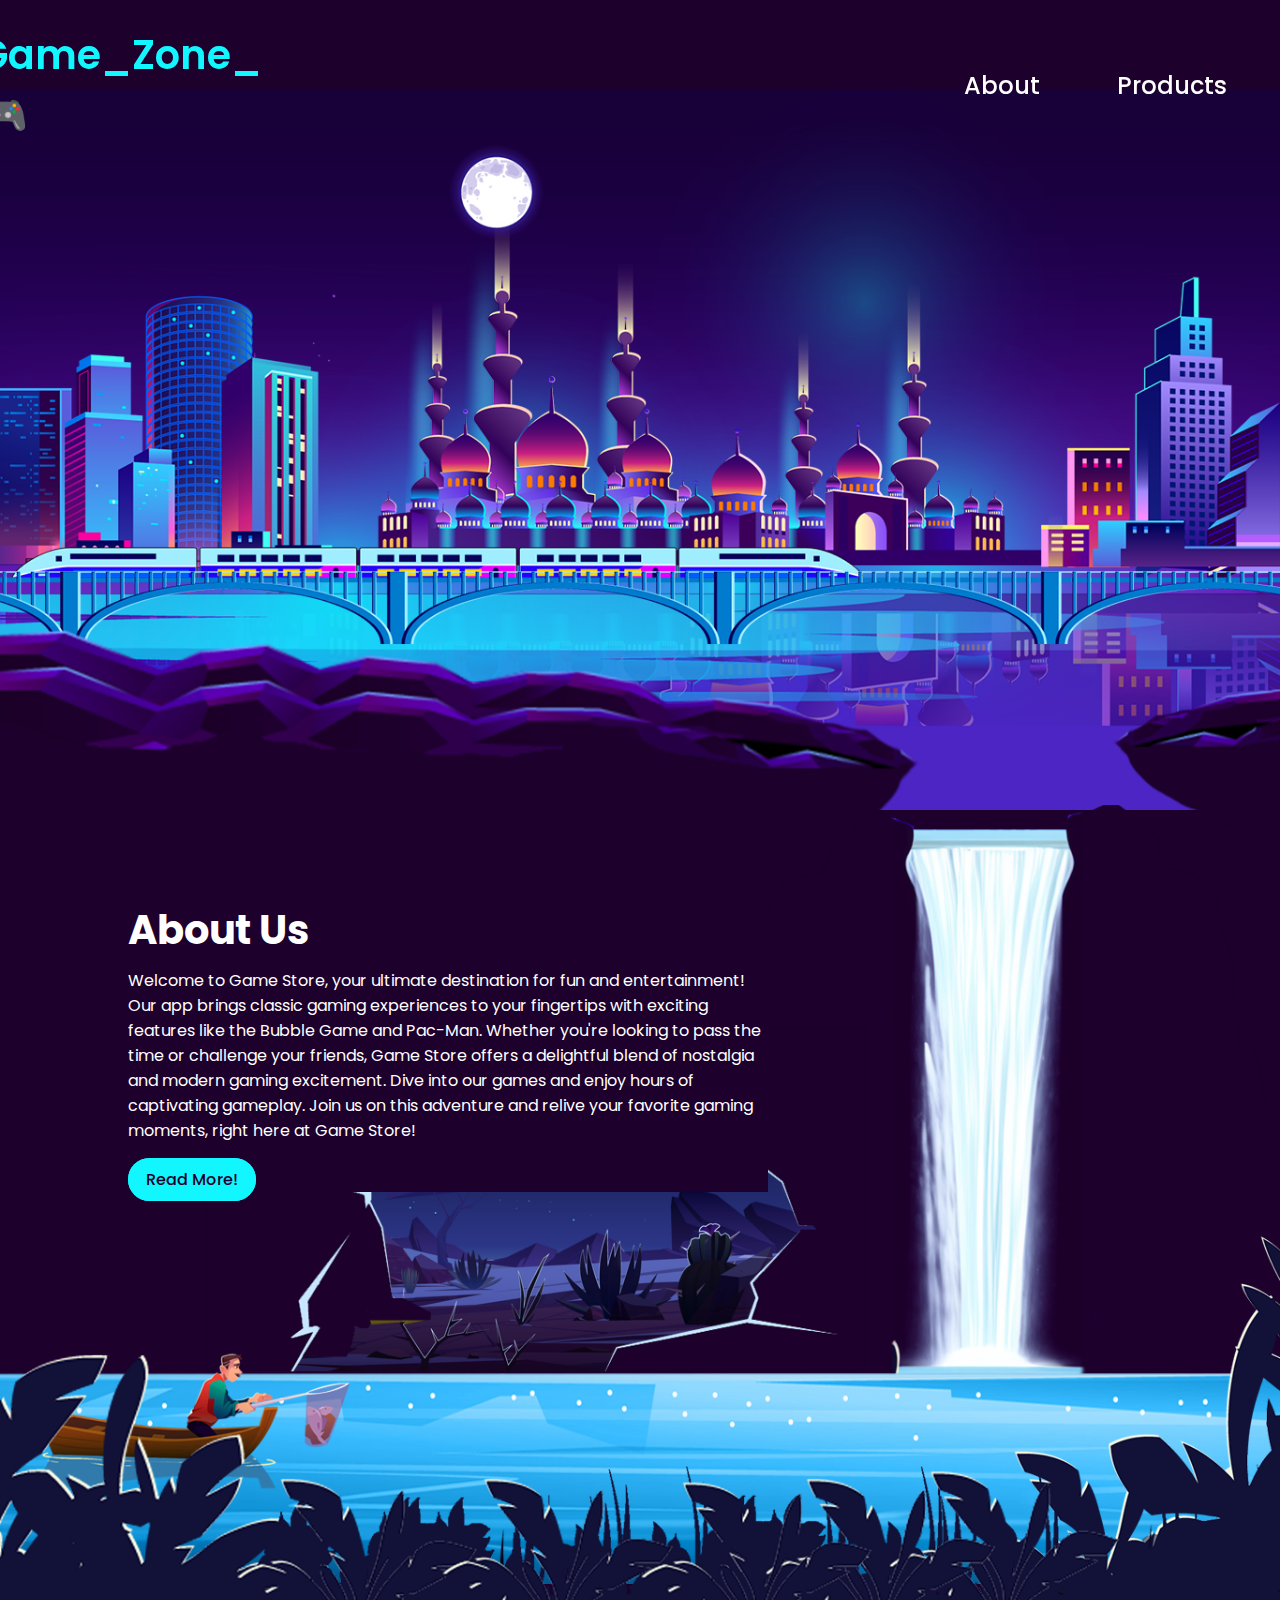
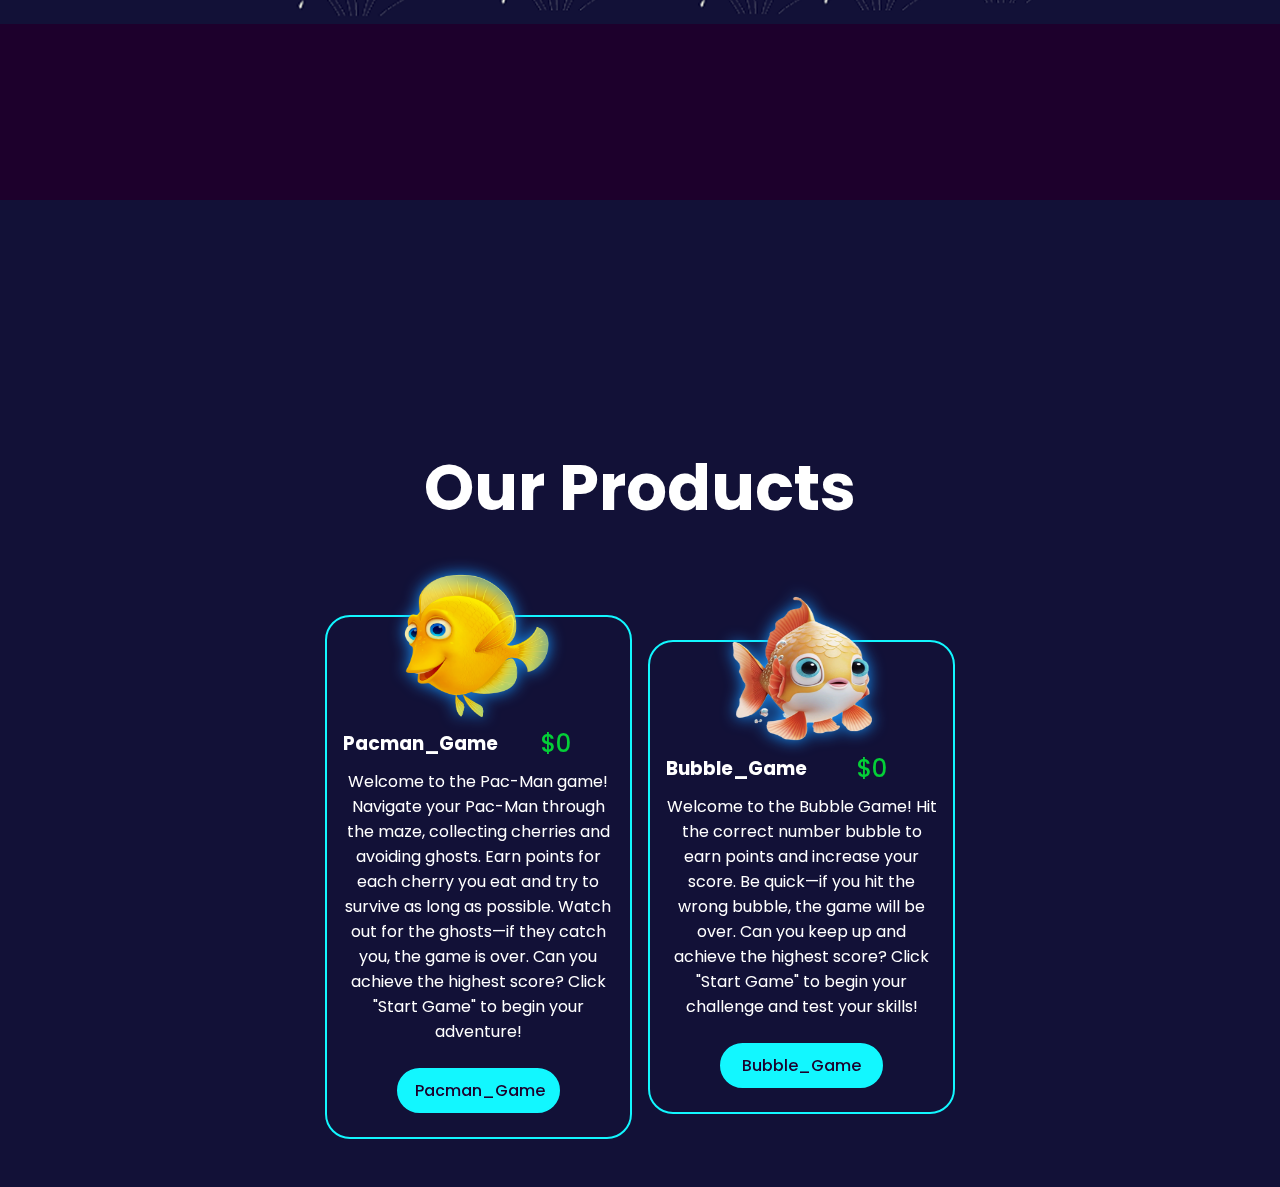
==== index3.html @ 0bbb8607 "2nd" ====
<!DOCTYPE html>
<html lang="en">
<head>
    <meta charset="UTF-8">
    <meta name="viewport" content="width=device-width, initial-scale=1.0">
    <title>Game_Store</title>
    <link rel="stylesheet" href="style3.css">
    <link href='https://unpkg.com/boxicons@2.1.4/css/boxicons.min.css' rel='stylesheet'>

</head>
<body>

    <header>
        <a href="#" class="logo">Game_Zone_🎮</a>
        <ul class="navlist">
            <li> <a href="#about">About</a></li>
            <li> <a href="#products">Products</a></li>
        </ul>
    </header>

    <section class="parallax-home">
        <img src="Home-Images/sky.png" alt="" id="">
        <img src="Home-Images/moon.png" alt="" id="moon">
        <img src="Home-Images/water.png" alt="" id="">
        <img src="Home-Images/center-city.png" alt="" id="">
        <img src="Home-Images/right-city.png" alt="" id="">
        <img src="Home-Images/left-city.png" alt="" id="">
        <img src="Home-Images/train.png" alt="" id="train">
        <img src="Home-Images/rail.png" alt="" id="">
        <h1 id="text">Enjoy the Games...</h1>
        <img src="Home-Images/hill-left-1.png" alt="" id="">
        <img src="Home-Images/hill-right-1.png" alt="" id="">
    </section>

    <section class="about" id="about">
        <div class="info-box">
            <h2>About Us</h2>
            <p>Welcome to Game Store, your ultimate destination for fun and entertainment! 
                Our app brings classic gaming experiences to your fingertips with exciting 
                features like the Bubble Game and Pac-Man. Whether you're looking to pass the 
                time or challenge your friends, Game Store offers a delightful blend of nostalgia 
                and modern gaming excitement. Dive into our games and enjoy hours of captivating gameplay. 
                Join us on this adventure and relive your favorite gaming moments, right here at Game Store!
            </p>
            <a href="#" class="btn">Read More!</a>
        </div>
       
            <img src="About-Images/waterfall.png" alt="" id="waterfall" class="about-waterfall">
            <img src="About-Images/desert-sky.png" alt="">
            <img src="About-Images/desert-moon.png" alt="" id="desert-moon">
            <img src="About-Images/desert-NoSky.png" alt="">
            <img src="About-Images/desert-rock.png" alt="">
            <img src="About-Images/water.png" alt="">
            <img src="About-Images/man.png" alt="" id="man">
            <img src="About-Images/grass.png" alt="">

            <div id="progress">
                <span id="progress-value">
                    <i class='bx bx-chevrons-up'></i>
                </span>
            </div>
            
    </section>

    <section class="products" id="products">
        <h2>Our Products</h2>
        <div class="product-card">
            

            <div class="card">
                <img src="Products/Tuna.png" alt="">
                <div class="info">
                    <div class="price-name">
                        <h3>Pacman_Game</h3>
                        <span>$0</span>
                    </div>
                    <p>Welcome to the Pac-Man game! 
                        Navigate your Pac-Man through the maze, collecting cherries and avoiding ghosts.
                         Earn points for each cherry you eat and try to survive as long as possible. 
                         Watch out for the ghosts—if they catch you, the game is over. Can you achieve the 
                         highest score? Click "Start Game" to begin your adventure!</p>
                    <a href="index.html" class="btn">Pacman_Game</a>

                </div>
            </div>

            <div class="card">
                <img src="Products/Salmon.png" alt="">
                <div class="info">
                    <div class="price-name">
                        <h3>Bubble_Game</h3>
                        <span>$0</span>
                    </div>
                    <p>Welcome to the Bubble Game! Hit the correct number bubble to earn points and increase your score. 
                        Be quick—if you hit the wrong bubble, the game will be over. Can you keep up and achieve the highest score? 
                        Click "Start Game" to begin your challenge and test your skills!</p>
                    <a href="inedx2.html" class="btn">Bubble_Game</a>

                </div>
            </div>


        </div>
    </section>
    
    <script src="script3.js"></script>
</body>
</html>
---- style3.css ----
@import url('https://fonts.googleapis.com/css?family=Poppins:wght@100;200;300;400;500;600;700;800;900&display=swap');
*{
    margin: 0px;
    padding: 0px;
    box-sizing: border-box;
    list-style: none;
    scroll-behavior: smooth;
    width: 100%;
}

::-webkit-scrollbar{
    height: 1rem;
    width: 0.5rem;
 }

::-webkit-scrollbar-track{
    background-color: #67ccff;
}

::-webkit-scrollbar-thumb{
    background-color: #194eb9;
    border-radius: 5rem;
}
body{
    font-family: 'Poppins',sans-serif;
    background :#1d002c;
    color: #fff;
    overflow-x: hidden;
   
}

header{
    padding: 25px 10%;
    position: absolute;
    left: 0;
    top: 0;
    display:flex ;
    justify-content: space-between;
    align-items: center;
    width: 100%;
    z-index: 1001;

}

.logo{
    font-size: 2.5rem;
    color: #12f7ff;
    text-decoration: none;
    font-weight: 600;
    margin-left: -150px;
}

.navlist{
    display: flex;
    align-items: center;
    margin-left: 65%;
    margin-right: -10%;
}


.navlist li a{
    color: #fff;
    text-decoration: none;
    font-weight: 500;
    font-size: 1.5rem;
    padding: 5px 15px;
    /* border: 2px solid #1d002c; */
    border-radius: 25px;
    transition: all .3s ease;
}

.navlist li a:hover,
.navlist li a:active{
  box-shadow: 0 0 1rem #12f7ff;
  background-color: #12f7ff;
  color: #1d002c;
}

section{
  min-height: 100vh;
}

.parallax-home{
 position: relative;
 display: flex;
 justify-content: center;
 align-items: center;
 z-index: 1000;
}
.parallax-home img{
    position: absolute;
    object-fit: cover;
    pointer-events: none;
}

.parallax-home #text{
    position: absolute;
    font-size: 3rem;
    text-shadow: 0 10px 2px rgba(160, 76, 76, 0.85);
    top: 80%;
    left: 3%;
}
.parallax-home img#moon,.about img#desert-moon{
    mix-blend-mode: screen;
}

.about{
    position: relative;
}
.about img{
    position: absolute;
    z-index: 1000;
    object-fit: cover;
    pointer-events: none;

}

.about img.about-waterfall{
    position: absolute;
    top: -95px;

}

.about .info-box{
    position: absolute;
    top: 0%;
    left: 10%;
    width: 50%;
    z-index: 1003;
    background: #1d002c;
}

.about .info-box h2{
    font-size: 2.5rem;
}

.about .info-box p{
    margin-bottom: 1.5rem;
    margin-top: .5rem;
}

.btn{
    background-color: #12f7ff;
    color: #1d002c;
    text-decoration: none;
    border-radius: 25px;
    padding: 0.5rem 1rem;
    transition: all 0.3s ease;
    border: 2px solid #12f7ff;
    font-weight: 500;
}

.btn:hover{
    box-shadow: 0 0 1rem #12f7ff;
    background: #1d002c;
    color: #12f7ff;
}

.products{
    background: #121137;
    padding: 3rem 10%;
}

.products h2{
    font-size: 4rem;
    padding: 2rem 0 1rem 0;
    text-align: center;
    margin-bottom: 4rem;
    margin-top: 10rem;
}

.product-card{
    display: flex;
    align-items: center;
    justify-content: center;
    gap: 1rem;
}
.card{
    padding: 1rem;
    border: 2px solid #12f7ff;
    text-align: center;
    border-radius: 25px;
    display: block;
    transition: all 0.4s ease;
    z-index: 999; 
    height: 40%;
    width: 30%;
}
.card:hover{
    cursor: pointer;
    transform: translateY(-7px);
}
.card img{
    width: 150px;
    height: 150px;
    margin-top: -4rem;
    filter: drop-shadow(0 0 0.5rem #1797ff);
   
}

.card .price-name{
    display: flex;
    align-items: center;
    justify-content: space-between;
}
.info{
    padding-bottom: 0.5rem;
}
.info p{
     padding: 0.5rem 0 1.5rem 0;
}
.info .btn{
    display: block;
    width: 60%;
    margin: auto;
}

.price-name span{
    color: #04cf37;
    font-size: 1.5rem;
    font-weight: 500;
}

#progress{
    position: fixed;
    /* background-color: #194eb9; */
    z-index: 1000;
    bottom: 40px;
    right: 10px;
    width: 70px;
    height: 70px;
    display: none;
    place-items: center;
    border-radius: 50%;
    color: #1d002c;
    cursor: pointer;
}

#progress-value{
    display: block;
    height: calc(100% - 12px);
    width: calc(100% - 12px);
    background-color: #fff;
    border-radius: 50%;
    display: grid;
    place-items: center;
    font-size: 30px;

}
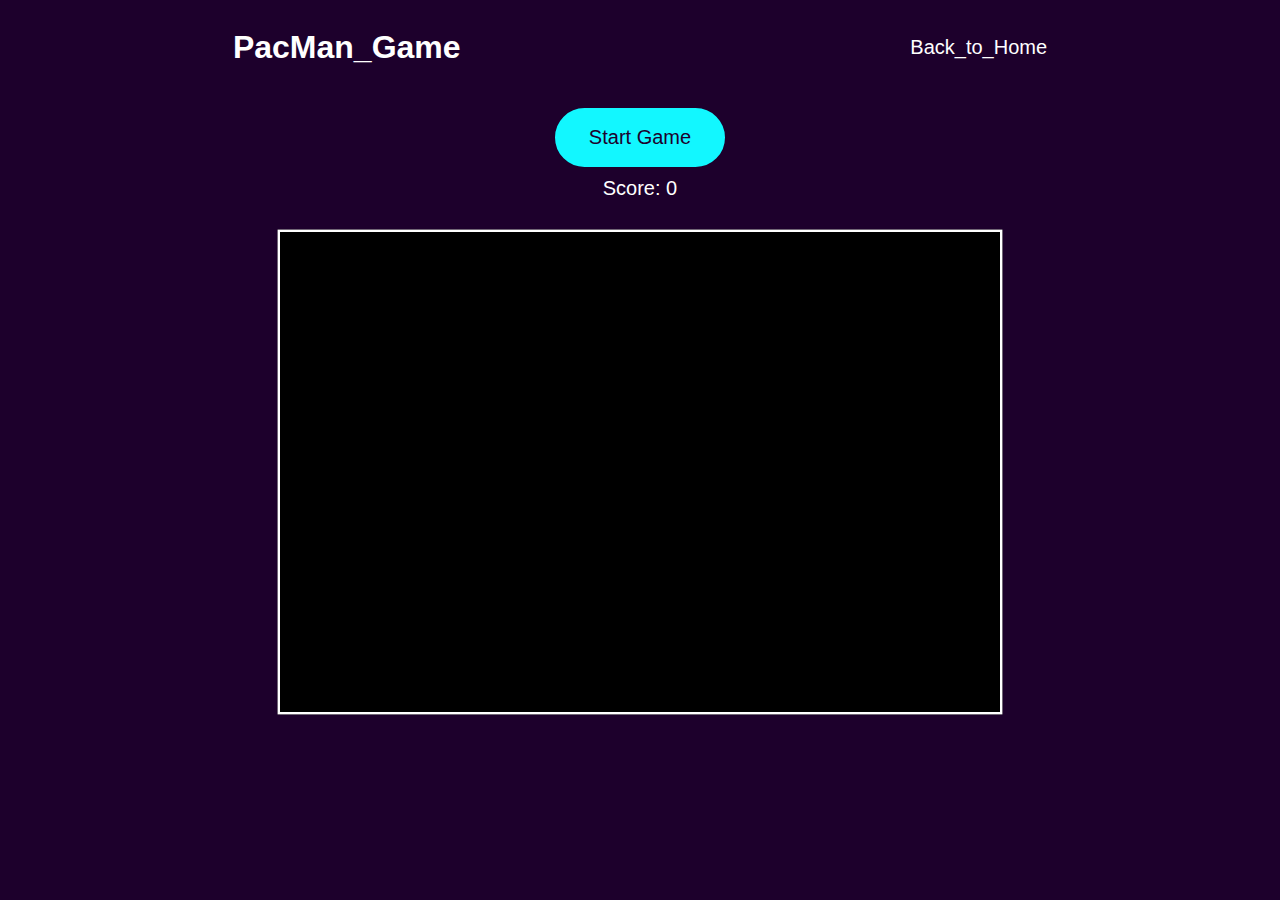
==== commit 5b84784d: "3" ====
--- a/index3.html
+++ b/index3.html
@@ -3,106 +3,19 @@
 <head>
     <meta charset="UTF-8">
     <meta name="viewport" content="width=device-width, initial-scale=1.0">
-    <title>Game_Store</title>
-    <link rel="stylesheet" href="style3.css">
-    <link href='https://unpkg.com/boxicons@2.1.4/css/boxicons.min.css' rel='stylesheet'>
-
+    <title>Pacman Game</title>
+    <link rel="stylesheet" href="./style.css">
 </head>
 <body>
-
-    <header>
-        <a href="#" class="logo">Game_Zone_🎮</a>
-        <ul class="navlist">
-            <li> <a href="#about">About</a></li>
-            <li> <a href="#products">Products</a></li>
-        </ul>
-    </header>
-
-    <section class="parallax-home">
-        <img src="Home-Images/sky.png" alt="" id="">
-        <img src="Home-Images/moon.png" alt="" id="moon">
-        <img src="Home-Images/water.png" alt="" id="">
-        <img src="Home-Images/center-city.png" alt="" id="">
-        <img src="Home-Images/right-city.png" alt="" id="">
-        <img src="Home-Images/left-city.png" alt="" id="">
-        <img src="Home-Images/train.png" alt="" id="train">
-        <img src="Home-Images/rail.png" alt="" id="">
-        <h1 id="text">Enjoy the Games...</h1>
-        <img src="Home-Images/hill-left-1.png" alt="" id="">
-        <img src="Home-Images/hill-right-1.png" alt="" id="">
-    </section>
-
-    <section class="about" id="about">
-        <div class="info-box">
-            <h2>About Us</h2>
-            <p>Welcome to Game Store, your ultimate destination for fun and entertainment! 
-                Our app brings classic gaming experiences to your fingertips with exciting 
-                features like the Bubble Game and Pac-Man. Whether you're looking to pass the 
-                time or challenge your friends, Game Store offers a delightful blend of nostalgia 
-                and modern gaming excitement. Dive into our games and enjoy hours of captivating gameplay. 
-                Join us on this adventure and relive your favorite gaming moments, right here at Game Store!
-            </p>
-            <a href="#" class="btn">Read More!</a>
-        </div>
-       
-            <img src="About-Images/waterfall.png" alt="" id="waterfall" class="about-waterfall">
-            <img src="About-Images/desert-sky.png" alt="">
-            <img src="About-Images/desert-moon.png" alt="" id="desert-moon">
-            <img src="About-Images/desert-NoSky.png" alt="">
-            <img src="About-Images/desert-rock.png" alt="">
-            <img src="About-Images/water.png" alt="">
-            <img src="About-Images/man.png" alt="" id="man">
-            <img src="About-Images/grass.png" alt="">
-
-            <div id="progress">
-                <span id="progress-value">
-                    <i class='bx bx-chevrons-up'></i>
-                </span>
-            </div>
-            
-    </section>
-
-    <section class="products" id="products">
-        <h2>Our Products</h2>
-        <div class="product-card">
-            
-
-            <div class="card">
-                <img src="Products/Tuna.png" alt="">
-                <div class="info">
-                    <div class="price-name">
-                        <h3>Pacman_Game</h3>
-                        <span>$0</span>
-                    </div>
-                    <p>Welcome to the Pac-Man game! 
-                        Navigate your Pac-Man through the maze, collecting cherries and avoiding ghosts.
-                         Earn points for each cherry you eat and try to survive as long as possible. 
-                         Watch out for the ghosts—if they catch you, the game is over. Can you achieve the 
-                         highest score? Click "Start Game" to begin your adventure!</p>
-                    <a href="index.html" class="btn">Pacman_Game</a>
-
-                </div>
-            </div>
-
-            <div class="card">
-                <img src="Products/Salmon.png" alt="">
-                <div class="info">
-                    <div class="price-name">
-                        <h3>Bubble_Game</h3>
-                        <span>$0</span>
-                    </div>
-                    <p>Welcome to the Bubble Game! Hit the correct number bubble to earn points and increase your score. 
-                        Be quick—if you hit the wrong bubble, the game will be over. Can you keep up and achieve the highest score? 
-                        Click "Start Game" to begin your challenge and test your skills!</p>
-                    <a href="inedx2.html" class="btn">Bubble_Game</a>
-
-                </div>
-            </div>
-
-
-        </div>
-    </section>
-    
-    <script src="script3.js"></script>
+    <div class="pacman_navbar">
+        <h1>PacMan_Game</h1>
+        <a href="index1.html">Back_to_Home</a>
+    </div>
+    <button id="startButton">Start Game</button>
+    <button id="endButton" style="display: none;">End Game</button>
+    <div id="score">Score: <span id="scoreValue">0</span></div>
+    <div id="message" style="display: none;"></div>
+    <div id="gameArea"></div>
+    <script src="script.js"></script>
 </body>
-</html> +</html>
--- a/style.css
+++ b/style.css
@@ -0,0 +1,78 @@
+body {
+    text-align: center;
+    font-family: 'Arial', sans-serif;
+    background-color:  #1d002c;
+    color: white;
+}
+
+#gameArea {
+    width: 600px;
+    height: 400px;
+    margin: 70px auto;
+    position: relative;
+    border: 2px solid #fff;
+    background-color: #000;
+    overflow: hidden;
+    scale: 1.2;
+}
+#startButton{
+    margin-top: 20px;
+}
+.pacman_navbar{
+    display: flex;
+    align-items: center;
+    justify-content: space-around;
+}
+.pacman_navbar h1:hover{
+    text-shadow:10px 50px 4px #a893b8;
+    transition: all 0.3s ease;
+    
+}
+.pacman_navbar a{
+    text-decoration: none;
+    color: white;
+    font-size: 20px;
+
+}
+.pacman_navbar a:hover{
+    color: #8b5cad;
+    transition: all 0.3s ease;
+}
+.pacman, .item, .ghost {
+    font-size: 30px;
+    position: absolute;
+    display: flex;
+    align-items: center;
+    justify-content: center;
+}
+
+#score {
+    margin-top: 10px;
+    font-size: 20px;
+}
+
+button {
+    background-color: #12f7ff;
+    color: #1d002c;
+    text-decoration: none;
+    border-radius: 30px;
+    padding: 1rem 2rem;
+    transition: all 0.3s ease;
+    border: 2px solid #12f7ff;
+    font-weight: 500;
+    font-size: 20px;
+    margin-top: 15px;
+    cursor: pointer;
+}
+
+button:hover {
+    background-color: #24023d;
+    color: white;
+}
+
+#message {
+    font-size: 24px;
+    color:#12f7ff;
+    margin-top: 10px;
+    margin-bottom: 20px;
+}
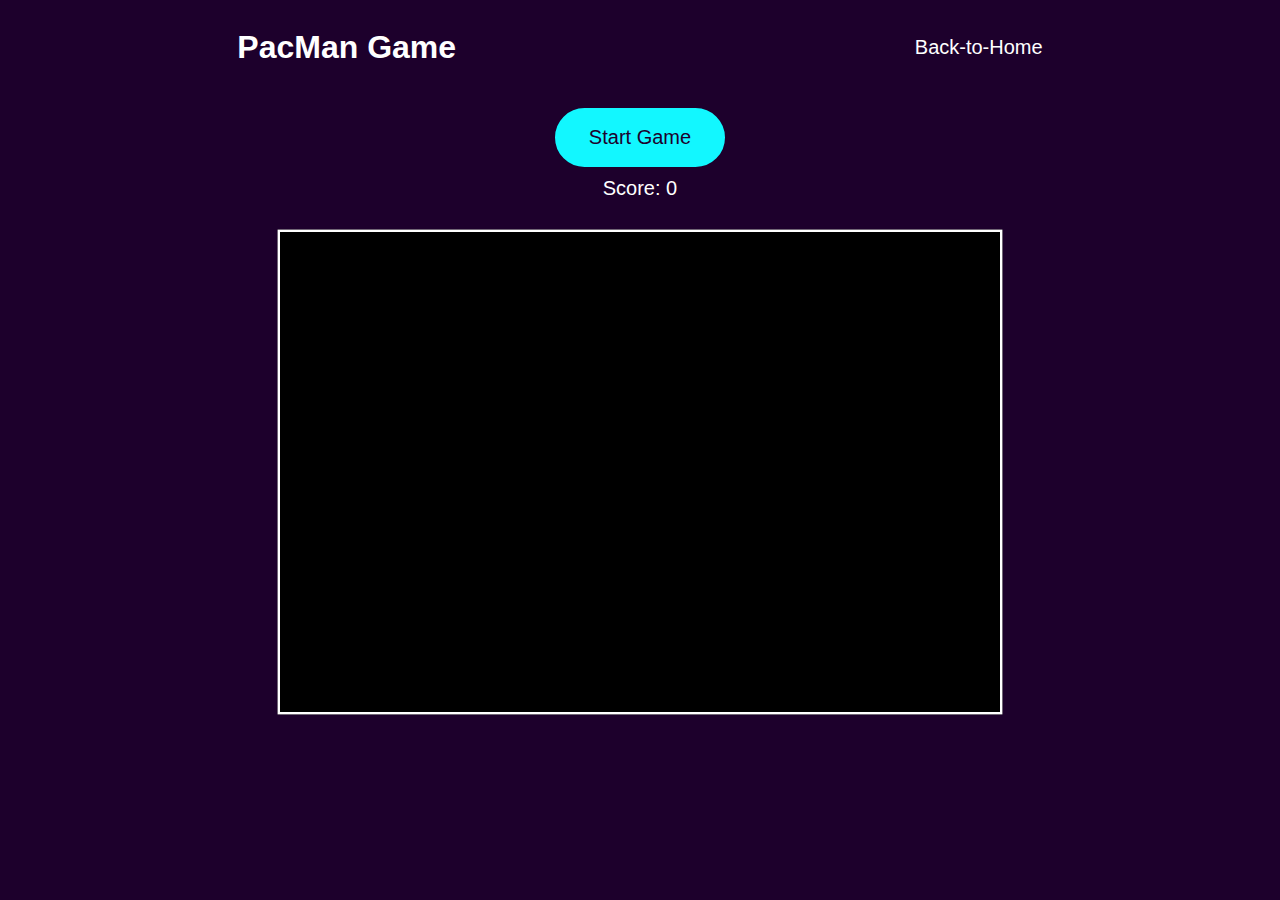
==== commit cdd4dcb3: "last" ====
--- a/index3.html
+++ b/index3.html
@@ -8,8 +8,8 @@
 </head>
 <body>
     <div class="pacman_navbar">
-        <h1>PacMan_Game</h1>
-        <a href="index1.html">Back_to_Home</a>
+        <h1>PacMan Game</h1>
+        <a href="index.html">Back-to-Home</a>
     </div>
     <button id="startButton">Start Game</button>
     <button id="endButton" style="display: none;">End Game</button>
--- a/style.css
+++ b/style.css
@@ -24,7 +24,7 @@
     justify-content: space-around;
 }
 .pacman_navbar h1:hover{
-    text-shadow:10px 50px 4px #a893b8;
+    text-shadow:10px 30px 4px #a893b8;
     transition: all 0.3s ease;
     
 }
